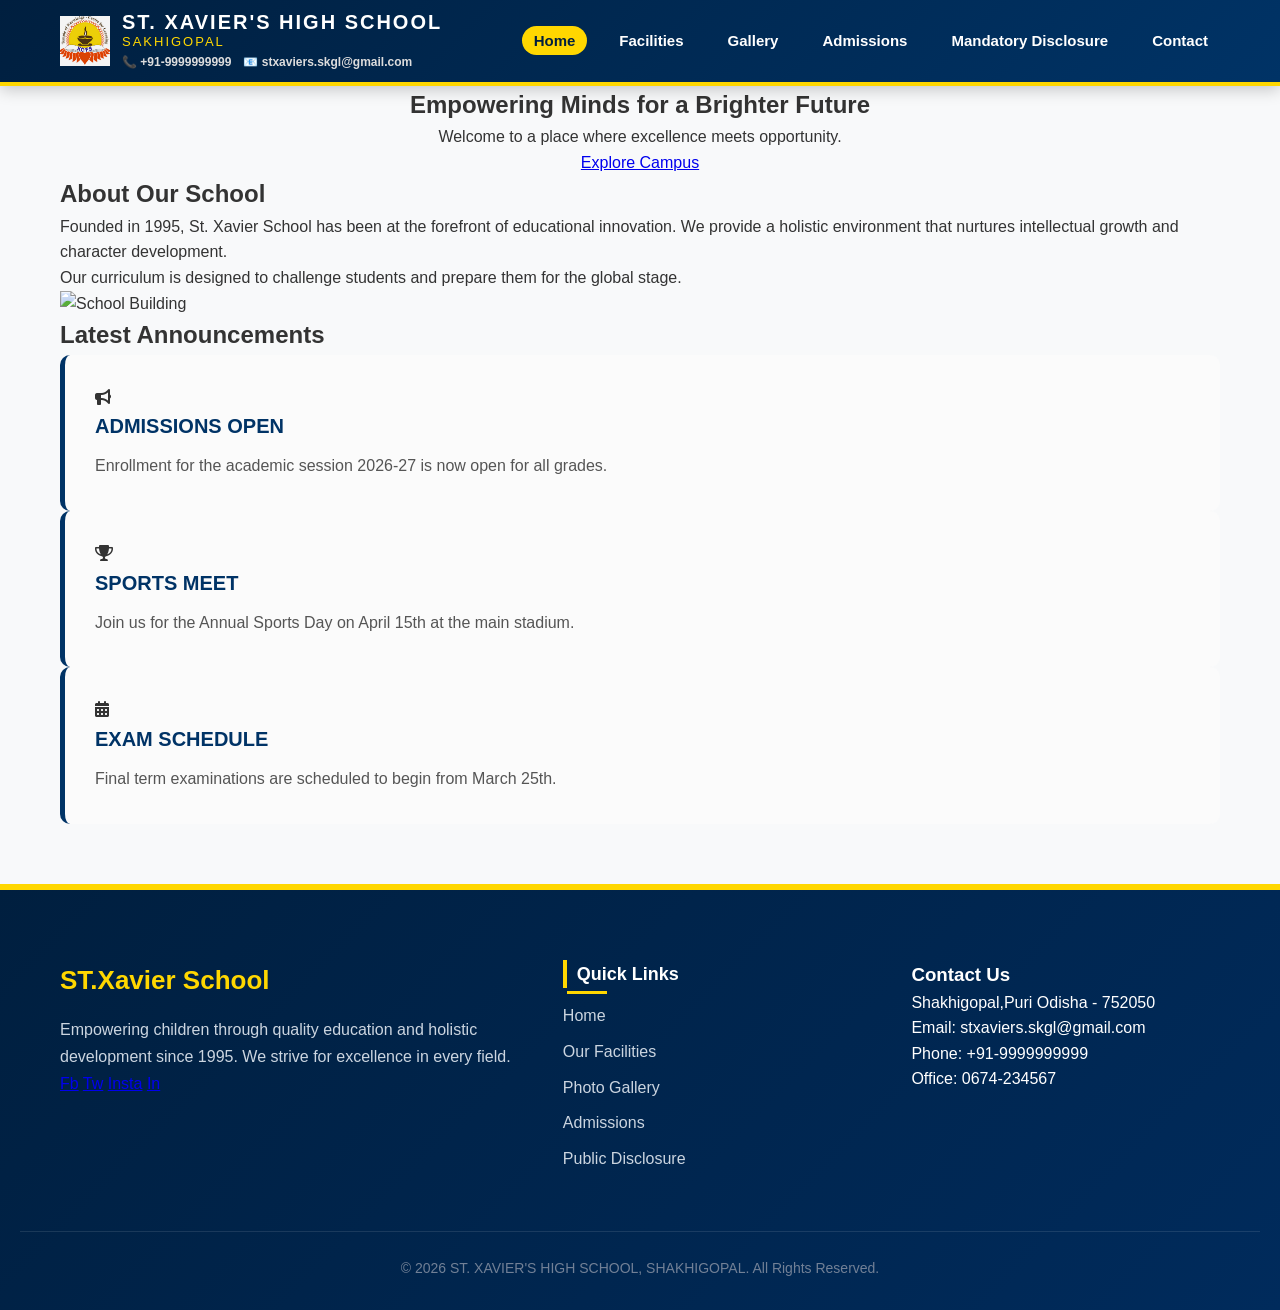
==== index.html @ 0072faed "Update link text for mandatory disclosure" ====
<!DOCTYPE html>
<html lang="en">
<head>
    <meta charset="UTF-8">
    <meta name="viewport" content="width=device-width, initial-scale=1.0">
    <title>Home | St. XAVIER,SAKHIGOPAL</title>
    <link rel="stylesheet" href="style.css">
    <link rel="stylesheet" href="https://cdnjs.cloudflare.com/ajax/libs/font-awesome/6.0.0/css/all.min.css">
</head>
<body>
  <header>
    <div class="container">
        <div class="navbar">

            <!-- LEFT -->
            <div class="logo-container">
                <img src="image/LOGO.jpeg" alt="School Logo" class="logo-img">

                <div>
                    <div class="logo">
                        ST. XAVIER'S HIGH SCHOOL
                        <span>SAKHIGOPAL</span>
                    </div>

                    <div class="logo-contact">
                        <span>📞 +91-9999999999</span>
                        <span>📧 stxaviers.skgl@gmail.com</span>
                    </div>
                </div>
            </div>

            <!-- RIGHT -->
            <nav>
                <ul class="nav-links">
                    <li><a href="index.html" class="active">Home</a></li>
                    <li><a href="facilities.html">Facilities</a></li>
                    <li><a href="gallery.html">Gallery</a></li>
                    <li><a href="admissions.html">Admissions</a></li>
                    <li><a href="mandatory.html">Mandatory Disclosure</a></li>
                    <li><a href="contact.html">Contact</a></li>
                </ul>
            </nav>

        </div>
    </div>
</header>
    <section class="hero">
        <div class="hero-content" style="text-align: center;">
            <h1>Empowering Minds for a Brighter Future</h1>
            <p>Welcome to a place where excellence meets opportunity.</p>
            <a href="facilities.html" class="btn">Explore Campus</a>
        </div>
    </section>

    <section class="about section">
        <div class="container">
            <h2>About Our School</h2>
            <div class="about-grid">
                <div class="about-text">
                    <p>Founded in 1995, St. Xavier School has been at the forefront of educational innovation. We provide a holistic environment that nurtures intellectual growth and character development.</p>
                    <p>Our curriculum is designed to challenge students and prepare them for the global stage.</p>
                </div>
               <div class="about-image">
    <img src="../image/school.webp" alt="School Building" style="width: 500px; height: auto;">
</div>          </div>
        </div>
    </section>

    <section class="highlights section">
        <div class="container">
            <h2 class="text-center">Latest Announcements</h2>
            <div class="cards-grid">
                <div class="card">
                    <i class="fas fa-bullhorn"></i>
                    <h3>Admissions Open</h3>
                    <p>Enrollment for the academic session 2026-27 is now open for all grades.</p>
                </div>
                <div class="card">
                    <i class="fas fa-trophy"></i>
                    <h3>Sports Meet</h3>
                    <p>Join us for the Annual Sports Day on April 15th at the main stadium.</p>
                </div>
                <div class="card">
                    <i class="fas fa-calendar-alt"></i>
                    <h3>Exam Schedule</h3>
                    <p>Final term examinations are scheduled to begin from March 25th.</p>
                </div>
            </div>
        </div>
    </section>

    <footer>
    <div class="container footer-grid">
        <div class="footer-brand">
            <h2>ST.Xavier School</h2>
            <p>Empowering children through quality education and holistic development since 1995. We strive for excellence in every field.</p>
            <div class="social-icons">
                <a href="#">Fb</a>
                <a href="#">Tw</a>
                <a href="#">Insta</a>
                <a href="#">In</a>
            </div>
        </div>
        <div class="footer-links">
            <h3>Quick Links</h3>
            <ul>
                <li><a href="index.html">Home</a></li>
                <li><a href="facility.html">Our Facilities</a></li>
                <li><a href="gallery.html">Photo Gallery</a></li>
                <li><a href="admissions.html">Admissions</a></li>
                <li><a href="mandatory.html">Public Disclosure</a></li>
            </ul>
        </div>
        <div class="footer-contact">
            <h3>Contact Us</h3>
            <p>Shakhigopal,Puri Odisha - 752050</p>
            <p>Email: stxaviers.skgl@gmail.com</p>
            <p>Phone: +91-9999999999</p>
            <p>Office: 0674-234567</p>
        </div>
    </div>
   <div style="text-align: center; margin-top: 50px; padding-top: 25px; border-top: 1px solid rgba(255,255,255,0.1); color: #718096; font-size: 14px;">
            &copy; 2026 ST. XAVIER'S HIGH SCHOOL, SHAKHIGOPAL. All Rights Reserved.
        </div>
 
</footer>
    <script src="script.js"></script>
</body>
</html>
---- style.css ----
/* --- Base Styles --- */
* {
    margin: 0;
    padding: 0;
    box-sizing: border-box;
    font-family: 'Segoe UI', Arial, sans-serif;
}

:root {
    --primary: #003366;
    --secondary: #FFD700; /* Vibrant Gold */
    --accent: #FF5733;
    --light: #F8F9FA;
    --dark: #001f3f;/* --- IMPROVED COLOR SYSTEM --- */
:root {
    --primary: #003366;
    --primary-light: #00509e;
    --secondary: #FFD700;
    --accent: #ff7a00;
    --light: #f4f7fb;
    --dark: #001f3f;

    --shadow: 0 8px 25px rgba(0,0,0,0.08);
    --transition: all 0.3s ease;
}

/* --- HEADER (PERFECT ALIGNMENT + EFFECTS) --- */
/* ===== CLEAN HEADER (FINAL FIX) ===== */

header {
    background: linear-gradient(135deg, #001f3f, #003366);
    color: white;
    padding: 10px 0;
    border-bottom: 4px solid #FFD700;
    position: sticky;
    top: 0;
    z-index: 1000;
}

/* NAVBAR MAIN */
.navbar {
    display: flex;
    justify-content: space-between;
    align-items: center;
}

/* LEFT SIDE (LOGO + TEXT) */

   .logo-container {
    display: flex;
    flex-direction: row;   /* ✅ important */
    align-items: center;
    gap: 12px;

}

.logo-img {
    width: 50px;
    height: 50px;
    object-fit: contain;
}

/* SCHOOL NAME */
.logo {
    font-size: 20px;
    font-weight: 700;
    line-height: 1.2;
}

.logo span {
    display: block;
    font-size: 13px;
    font-weight: 400;
    color: #FFD700;
}

/* CONTACT */
.logo-contact {
    font-size: 12px;
    display: flex;
    gap: 12px;
    margin-top: 3px;
    color: #ddd;
}

/* RIGHT SIDE NAV */
.nav-links {
    list-style: none;
    display: flex;
    gap: 20px;
    align-items: center;
}

.nav-links li a {
    text-decoration: none;
    color: white;
    font-weight: 600;
    padding: 6px 12px;
    border-radius: 20px;
    transition: 0.3s;
}

/* HOVER + ACTIVE */
.nav-links li a:hover,
.nav-links li a.active {
    background: #FFD700;
    color: #001f3f;
}

/* ===== RESPONSIVE ===== */
@media (max-width: 768px) {
    .navbar {
        flex-direction: column;
        gap: 10px;
        text-align: center;
    }

    .nav-links {
        flex-wrap: wrap;
        justify-content: center;
    }

    .logo-contact {
        justify-content: center;
    }
}/* --- FOOTER (BETTER GRID + ALIGNMENT) --- */
footer {
    background: linear-gradient(135deg, var(--dark), #002b5c);
    color: white;
    padding: 70px 20px 30px;
    margin-top: 60px;
    border-top: 6px solid var(--secondary);
}

/* GRID FIX */
.footer-grid {
    max-width: 1200px;
    margin: auto;
    display: grid;
    grid-template-columns: 1.5fr 1fr 1fr;
    gap: 40px;
    align-items: flex-start;
}

/* BRAND SECTION */
.footer-brand h2 {
    color: var(--secondary);
    font-size: 26px;
    margin-bottom: 15px;
}

.footer-brand p {
    color: #cbd5e0;
    line-height: 1.7;
}

/* LINKS */
.footer-links h3 {
    font-size: 18px;
    margin-bottom: 15px;
    position: relative;
}

/* underline effect */
.footer-links h3::after {
    content: '';
    width: 40px;
    height: 3px;
    background: var(--secondary);
    position: absolute;
    bottom: -6px;
    left: 0;
}

.footer-links ul {
    list-style: none;
}

.footer-links li {
    margin-bottom: 10px;
}

.footer-links a {
    color: #cbd5e0;
    text-decoration: none;
    transition: var(--transition);
}

/* hover slide effect */
.footer-links a:hover {
    color: var(--secondary);
    padding-left: 6px;
}

/* FOOTER BOTTOM */
.footer-bottom {
    text-align: center;
    margin-top: 40px;
    padding-top: 20px;
    border-top: 1px solid rgba(255,255,255,0.1);
    font-size: 14px;
    color: #94a3b8;
}

/* --- EXTRA VISUAL IMPROVEMENTS --- */

/* CARD ENHANCEMENT */
.card {
    border-radius: 10px;
    transition: var(--transition);
    position: relative;
}

.card::before {
    content: '';
    position: absolute;
    inset: 0;
    border-radius: 10px;
    background: linear-gradient(120deg, transparent, rgba(255,215,0,0.2), transparent);
    opacity: 0;
    transition: 0.4s;
}

.card:hover::before {
    opacity: 1;
}

.card:hover {
    transform: translateY(-8px);
}

/* BUTTON STYLE (if used) */
button {
    background: linear-gradient(135deg, var(--secondary), var(--accent));
    border: none;
    padding: 12px 20px;
    border-radius: 25px;
    color: var(--dark);
    font-weight: 700;
    cursor: pointer;
    transition: var(--transition);
}

button:hover {
    transform: scale(1.05);
    box-shadow: 0 6px 15px rgba(255,215,0,0.4);
}

/* --- RESPONSIVE FIX --- */
@media (max-width: 900px) {
    .footer-grid {
        grid-template-columns: 1fr;
        text-align: center;
    }

    .footer-links h3::after {
        left: 50%;
        transform: translateX(-50%);
    }

    .navbar {
        flex-direction: column;
        gap: 10px;
    }

    .nav-links {
        flex-wrap: wrap;
        justify-content: center;
    }

    .logo-contact {
        justify-content: center;
    }
}
}

body {
    background-color: var(--light);
    color: #333;
    line-height: 1.6; /* Adjusted from 3.6 to 1.6 for readability */
}

.container {
    max-width: 1200px;
    margin: auto;
    padding: 0 20px;
}

/* --- BROAD & BOLD HEADER --- */
header {
    background: linear-gradient(135deg, var(--dark) 0%, var(--primary) 100%);
    color: white;
    padding: 15px 0; /* Slightly reduced padding to balance the double-line logo */
    border-bottom: 4px solid var(--secondary);
    position: sticky;
    top: 0;
    z-index: 1000;
    box-shadow: 0 4px 15px rgba(0,0,0,0.2);
}

.navbar {
    display: flex;
    justify-content: space-between;
    align-items: center;
}

/* Updated Logo Section for Vertical Stack */
.logo-container {
    display: flex;
    flex-direction: column;
}

.logo {
    font-size: 28px;
    font-weight: 800;
    text-transform: uppercase;
    letter-spacing: 2px;
    line-height: 1.1;
}

.logo span { color: var(--secondary); }

.logo-contact {
    font-size: 13px;
    color: var(--secondary);
    font-weight: 600;
    margin-top: 5px;
    display: flex;
    gap: 15px;
}

.nav-links {
    display: flex;
    list-style: none;
    gap: 5px;
}

.nav-links li a {
    color: white;
    text-decoration: none;
    padding: 10px 15px;
    border-radius: 5px;
    font-weight: 600;
    transition: all 0.3s ease;
    font-size: 15px;
}

.nav-links li a:hover, .nav-links li a.active {
    background: var(--secondary);
    color: var(--dark);
}

/* Mobile Responsive Header */
@media (max-width: 768px) {
    .navbar {
        flex-direction: column;
        text-align: center;
    }
    .nav-links {
        margin-top: 15px;
        flex-wrap: wrap;
        justify-content: center;
    }
    .logo-contact {
        justify-content: center;
    }
}

/* --- BROAD & VIBRANT FOOTER --- */
/* footer {
    background: var(--dark);
    color: white;
    padding: 20px 0 20px 0;
    margin-top: 60px;
    border-top: 10px solid var(--primary);
} */
footer {
        background: #001f3f; color: white; padding: 60px 0 30px 0;
        border-top: 10px solid #003366; margin-top: 60px;
    }
    .footer-grid { display: grid; grid-template-columns: repeat(auto-fit, minmax(250px, 1fr)); gap: 40px; }
    .footer-brand h2 { color: #FFD700; font-size: 24px; margin-bottom: 15px; font-weight: 800; }
    .footer-links h3 { font-size: 18px; border-left: 4px solid #FFD700; padding-left: 10px; margin-bottom: 20px; }
    .footer-links ul { list-style: none; padding: 0; }
    .footer-links li { margin-bottom: 10px; }
    .footer-links a { color: #cbd5e0; text-decoration: none; transition: 0.3s; }
    .footer-links a:hover { color: #FFD700; }

    /* --- 4. RESPONSIVE --- */
    @media (max-width: 768px) {
        .navbar { flex-direction: column; text-align: center; }
        .nav-links { margin-top: 15px; flex-wrap: wrap; justify-content: center; }
        .logo-contact { justify-content: center; }
    }
/* ... remaining grid/gallery CSS from your snippet ... */

/* --- Middle Portion Styling --- */
.page-content {
    margin: 60px auto; /* Adds top/bottom and side margins */
    max-width: 1100px;
    padding: 40px;
    background: white;
    border-radius: 15px;
    box-shadow: 0 10px 30px rgba(0,0,0,0.05);
}

.content-title {
    font-size: 36px;
    color: var(--dark);
    text-align: center;
    margin-bottom: 40px;
    position: relative;
    font-weight: 800;
}

.content-title::after {
    content: '';
    display: block;
    width: 80px;
    height: 5px;
    background: var(--secondary);
    margin: 15px auto;
    border-radius: 2px;
}

.feature-box {
    display: grid;
    grid-template-columns: repeat(auto-fit, minmax(300px, 1fr));
    gap: 30px;
    margin-top: 30px;
}

.card {
    padding: 30px;
    border-left: 5px solid var(--primary);
    background: #fbfbfb;
    transition: 0.3s;
}

.card:hover {
    transform: translateY(-5px);
    background: #fff;
    box-shadow: 0 5px 15px rgba(0,0,0,0.1);
}

.card h3 {
    color: var(--primary);
    margin-bottom: 10px;
    text-transform: uppercase;
    font-size: 20px;
}

.card p {
    line-height: 1.8;
    color: #555;
}
/* --- GALLERY GRID SYSTEM --- */
.gallery-section {
    padding: 60px 0;
    margin: 0 auto;
    max-width: 1200px;
}

.gallery-grid {
    display: grid;
    grid-template-columns: repeat(auto-fit, minmax(300px, 1fr)); /* Responsive columns */
    gap: 20px; /* Space between images */
    padding: 0 20px;
}

.gallery-item {
    position: relative;
    height: 250px; /* FIXED HEIGHT */
    border-radius: 12px;
    overflow: hidden; /* Important for the hover zoom effect */
    box-shadow: 0 4px 15px rgba(0,0,0,0.1);
    border: 3px solid #fff;
    transition: transform 0.3s ease;
}

.gallery-item img {
    width: 100%;
    height: 100%;
    object-fit: cover; /* This crops the image to fit the 250px height perfectly without stretching */
    transition: transform 0.5s ease;
    display: block;
}

/* --- HOVER EFFECTS --- */
.gallery-item:hover {
    transform: translateY(-5px); /* Lifts the card up */
    border-color: #FFD700; /* Changes border to gold on hover */
    box-shadow: 0 10px 25px rgba(0,0,0,0.2);
}

.gallery-item:hover img {
    transform: scale(1.1); /* Zooms into the photo */
}

/* Overlay text (Optional) */
.gallery-overlay {
    position: absolute;
    bottom: 0;
    left: 0;
    width: 100%;
    padding: 15px;
    background: linear-gradient(transparent, rgba(0, 31, 63, 0.8));
    color: #FFD700;
    font-weight: 700;
    font-size: 14px;
    opacity: 0;
    transition: 0.3s ease;
}

.gallery-item:hover .gallery-overlay {
    opacity: 1;
}
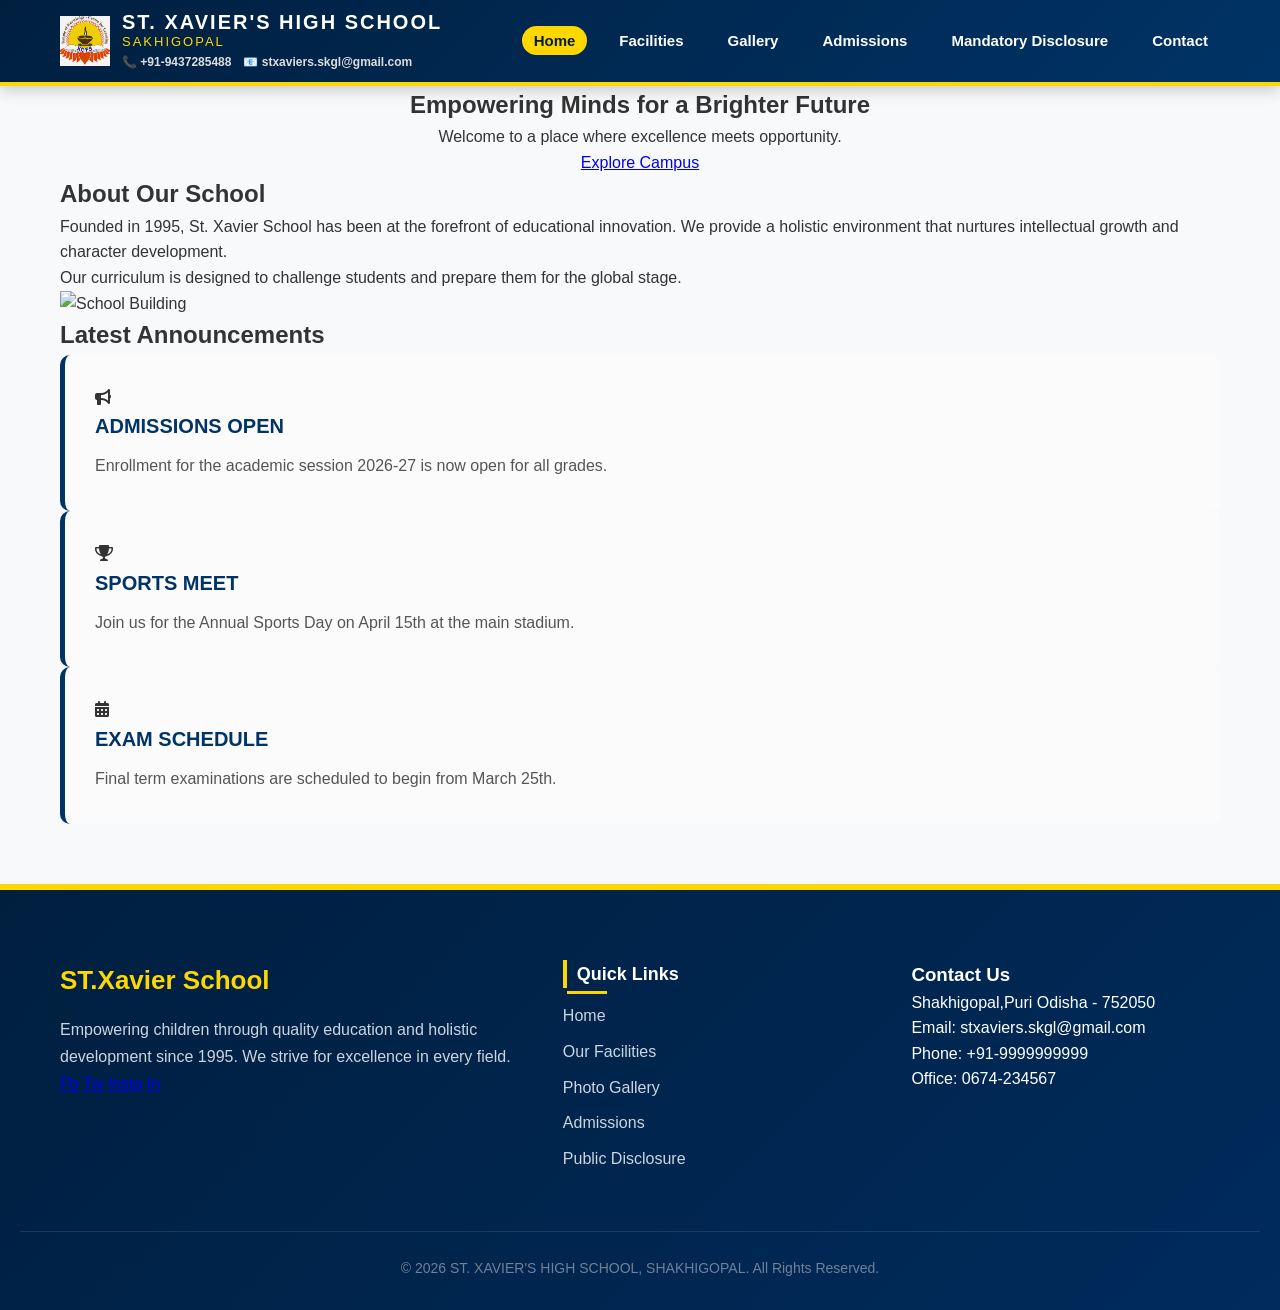
==== commit 793b2d85: "Update contact number in index.html" ====
--- a/index.html
+++ b/index.html
@@ -8,7 +8,7 @@
     <link rel="stylesheet" href="https://cdnjs.cloudflare.com/ajax/libs/font-awesome/6.0.0/css/all.min.css">
 </head>
 <body>
-  <header>
+ <header> 
     <div class="container">
         <div class="navbar">
 
@@ -23,7 +23,7 @@
                     </div>
 
                     <div class="logo-contact">
-                        <span>📞 +91-9999999999</span>
+                        <span>📞 +91-9437285488</span>
                         <span>📧 stxaviers.skgl@gmail.com</span>
                     </div>
                 </div>
--- a/style.css
+++ b/style.css
@@ -515,3 +515,15 @@
 .gallery-item:hover .gallery-overlay {
     opacity: 1;
 }
+.map-box {
+    width: 100%;
+    height: 300px;
+    overflow: hidden;
+    border-radius: 10px; /* optional for clean look */
+}
+
+.map-box iframe {
+    width: 100%;
+    height: 100%;
+    border: 0;
+}
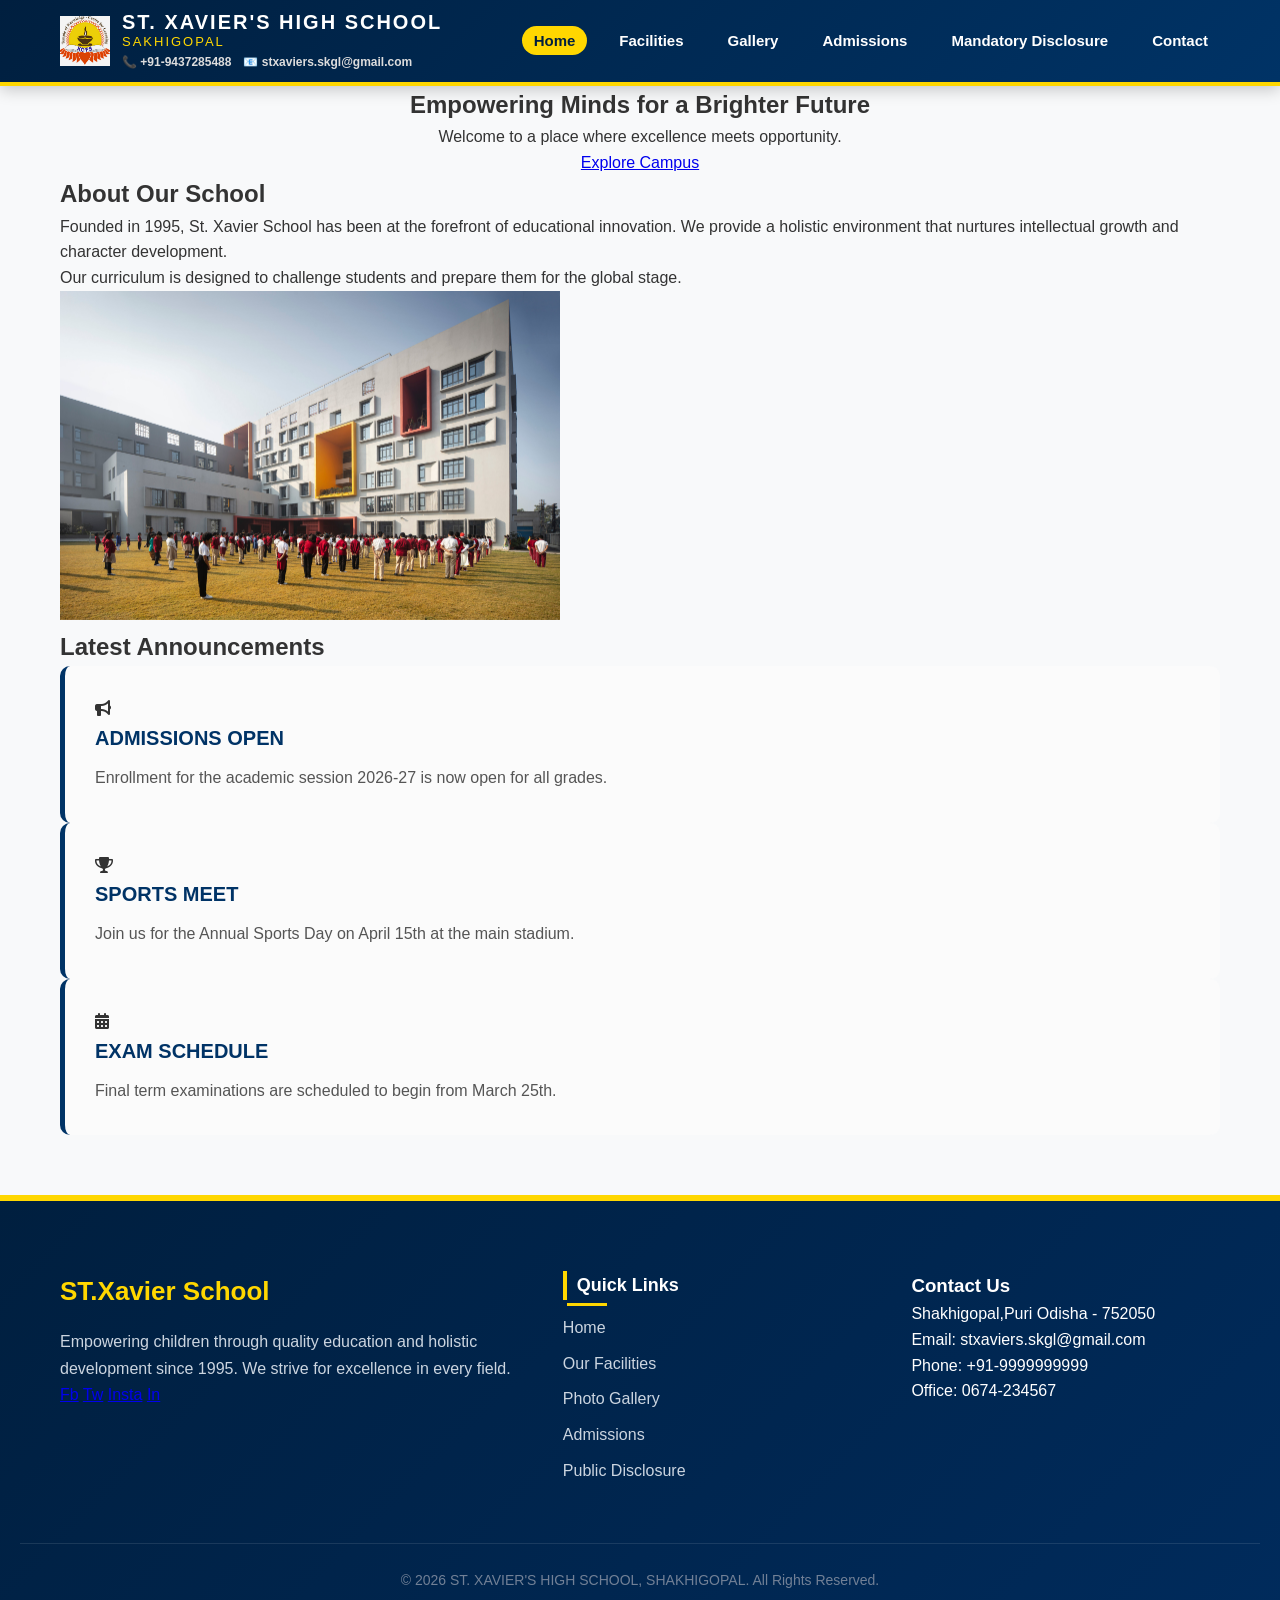
==== commit 0b77b7fa: "Update school image source in index.html" ====
--- a/index.html
+++ b/index.html
@@ -61,7 +61,7 @@
                     <p>Our curriculum is designed to challenge students and prepare them for the global stage.</p>
                 </div>
                <div class="about-image">
-    <img src="../image/school.webp" alt="School Building" style="width: 500px; height: auto;">
+    <img src="./image/school 2.jpg" alt="School Building" style="width: 500px; height: auto;">
 </div>          </div>
         </div>
     </section>
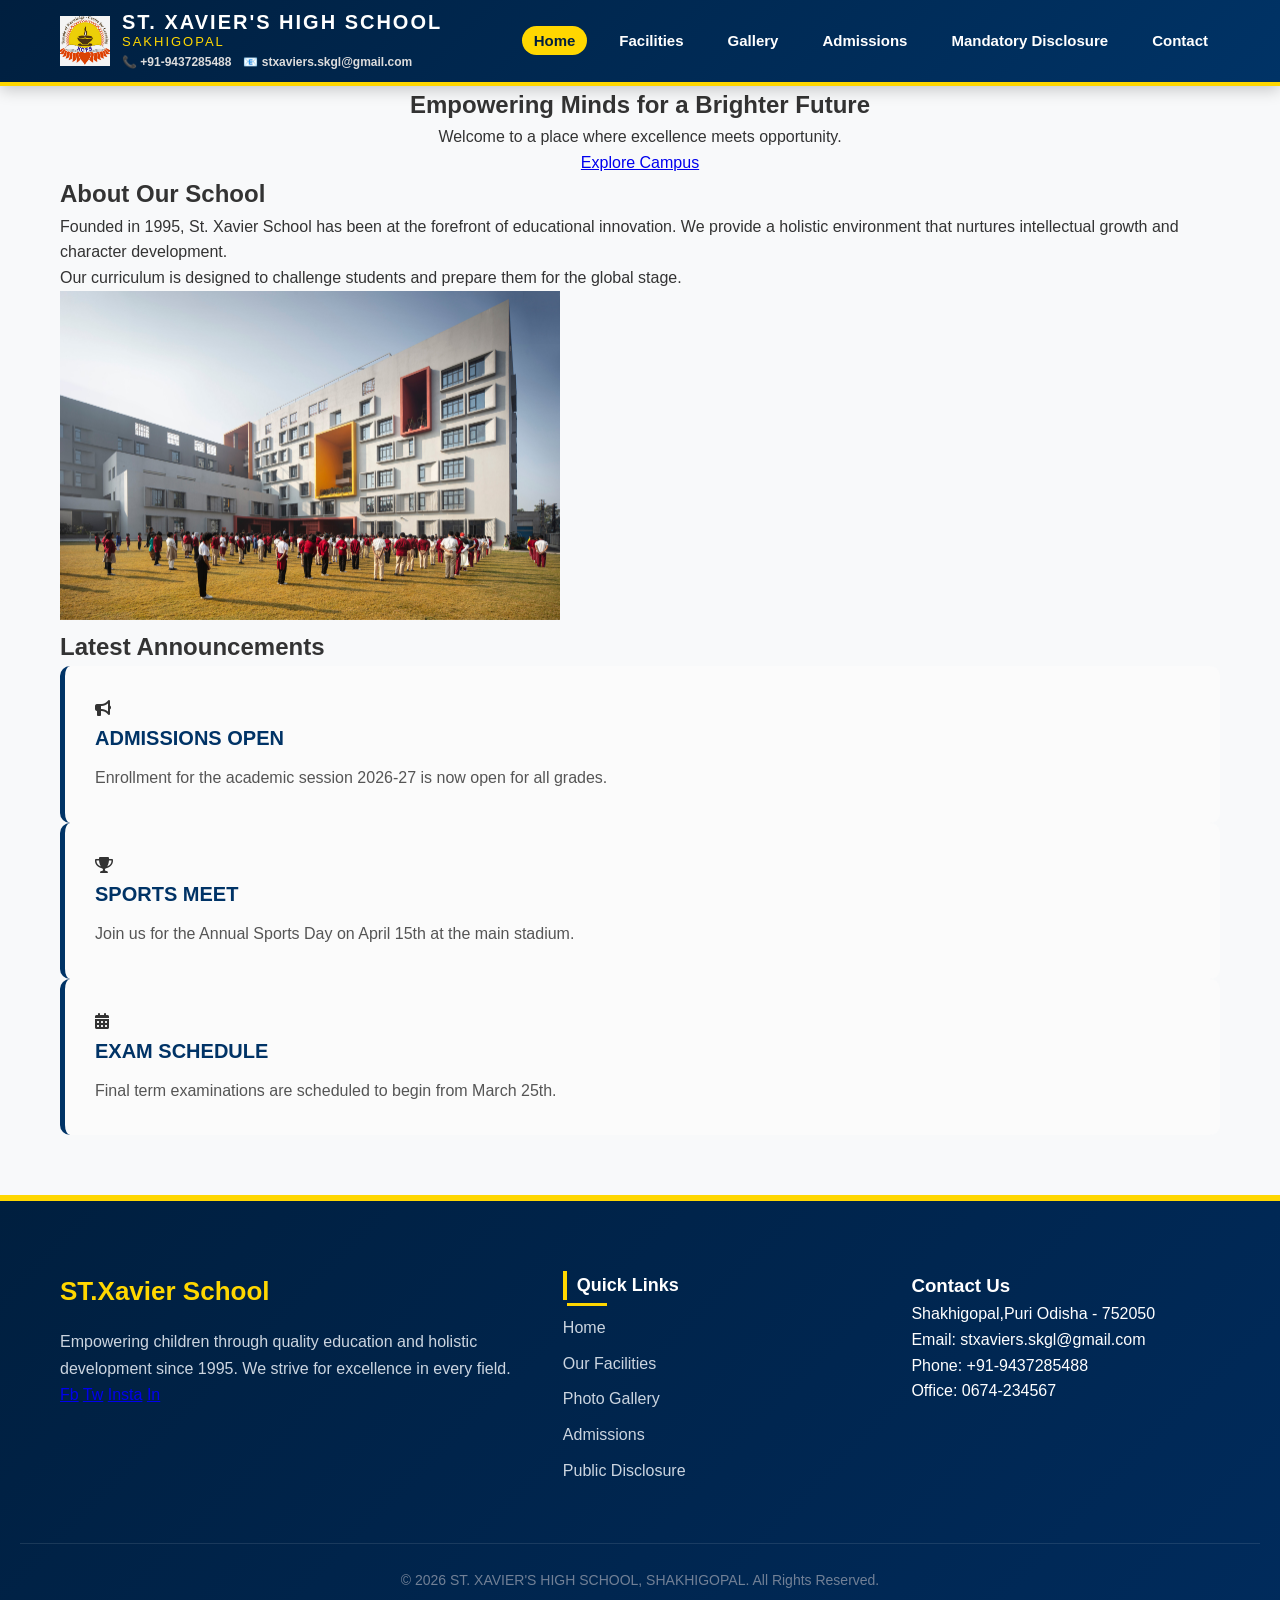
==== commit 36a2568c: "Update contact phone number in footer" ====
--- a/index.html
+++ b/index.html
@@ -115,7 +115,7 @@
             <h3>Contact Us</h3>
             <p>Shakhigopal,Puri Odisha - 752050</p>
             <p>Email: stxaviers.skgl@gmail.com</p>
-            <p>Phone: +91-9999999999</p>
+            <p>Phone: +91-9437285488</p>
             <p>Office: 0674-234567</p>
         </div>
     </div>
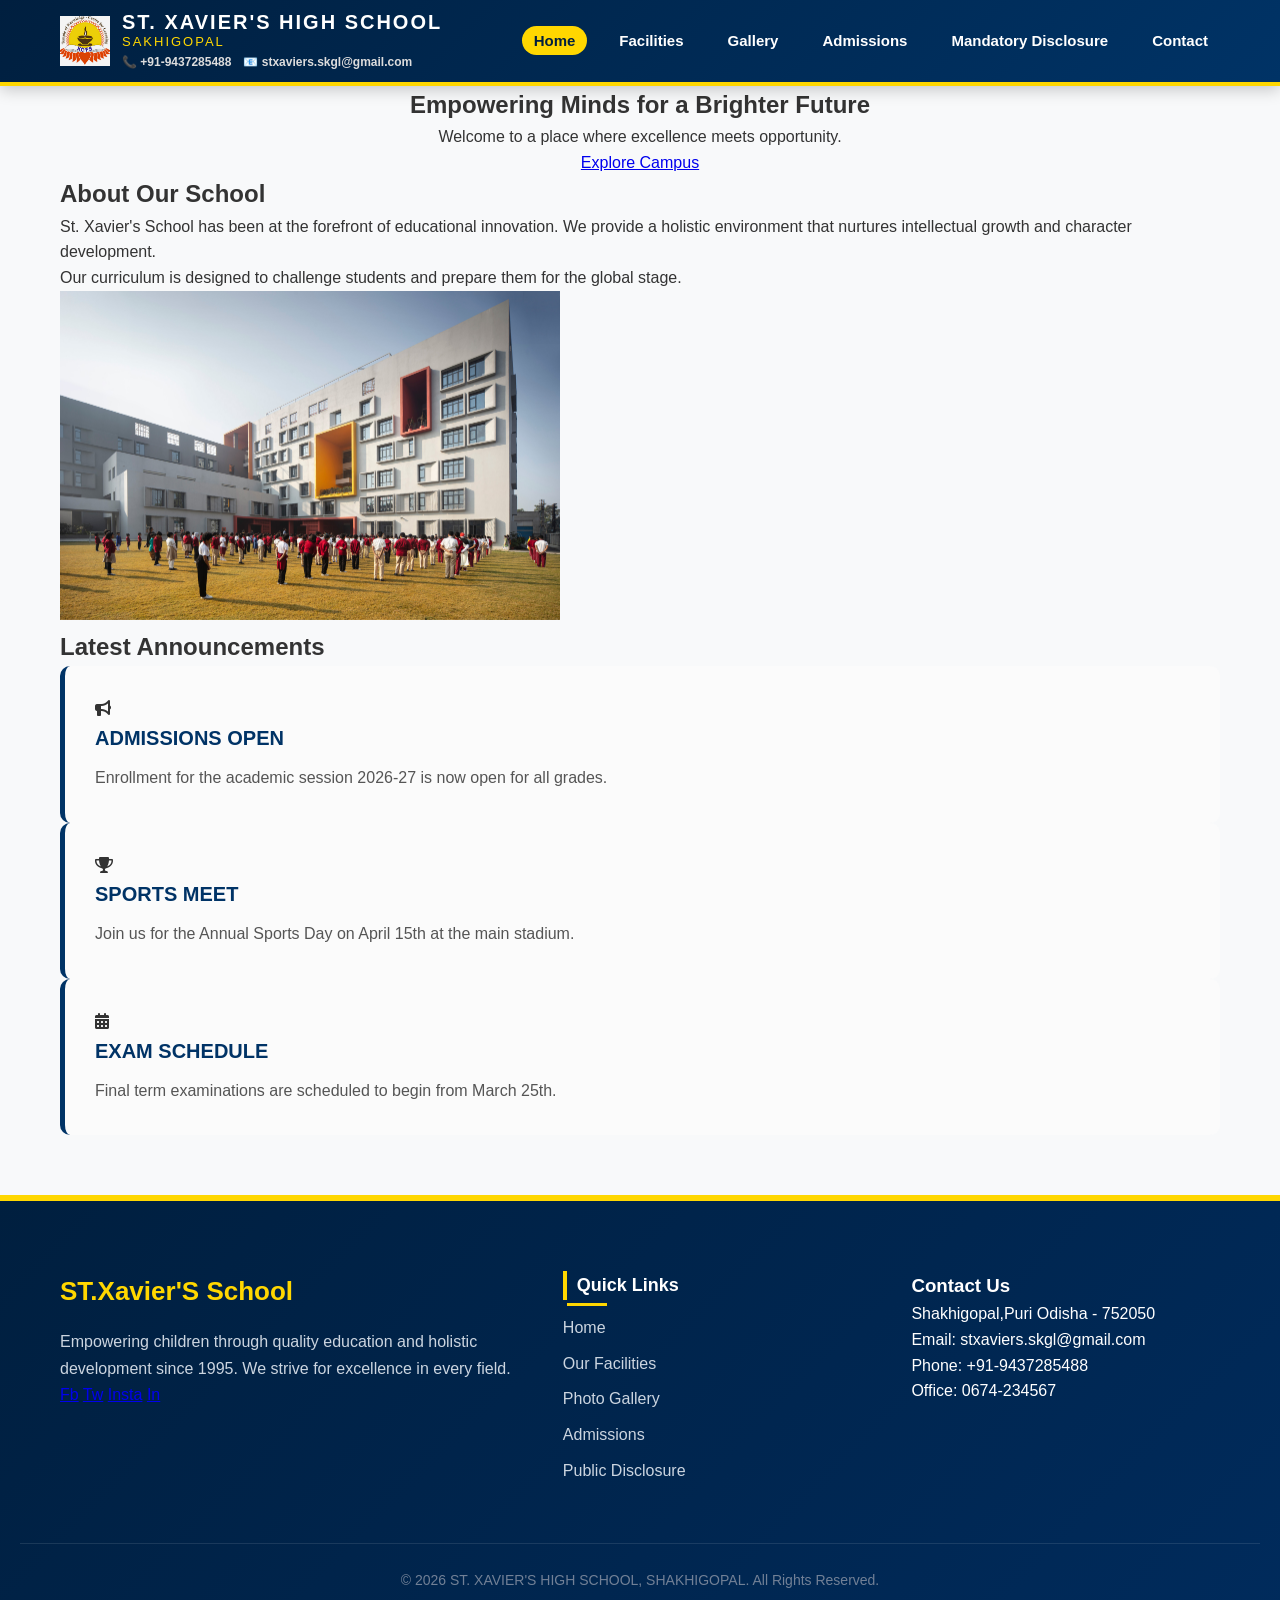
==== commit 0721bdb5: "Update index.html" ====
--- a/index.html
+++ b/index.html
@@ -3,7 +3,7 @@
 <head>
     <meta charset="UTF-8">
     <meta name="viewport" content="width=device-width, initial-scale=1.0">
-    <title>Home | St. XAVIER,SAKHIGOPAL</title>
+    <title>Home | St. XAVIER'S,SAKHIGOPAL</title>
     <link rel="stylesheet" href="style.css">
     <link rel="stylesheet" href="https://cdnjs.cloudflare.com/ajax/libs/font-awesome/6.0.0/css/all.min.css">
 </head>
@@ -57,7 +57,7 @@
             <h2>About Our School</h2>
             <div class="about-grid">
                 <div class="about-text">
-                    <p>Founded in 1995, St. Xavier School has been at the forefront of educational innovation. We provide a holistic environment that nurtures intellectual growth and character development.</p>
+                    <p>St. Xavier's School has been at the forefront of educational innovation. We provide a holistic environment that nurtures intellectual growth and character development.</p>
                     <p>Our curriculum is designed to challenge students and prepare them for the global stage.</p>
                 </div>
                <div class="about-image">
@@ -92,7 +92,7 @@
     <footer>
     <div class="container footer-grid">
         <div class="footer-brand">
-            <h2>ST.Xavier School</h2>
+            <h2>ST.Xavier'S School</h2>
             <p>Empowering children through quality education and holistic development since 1995. We strive for excellence in every field.</p>
             <div class="social-icons">
                 <a href="#">Fb</a>
